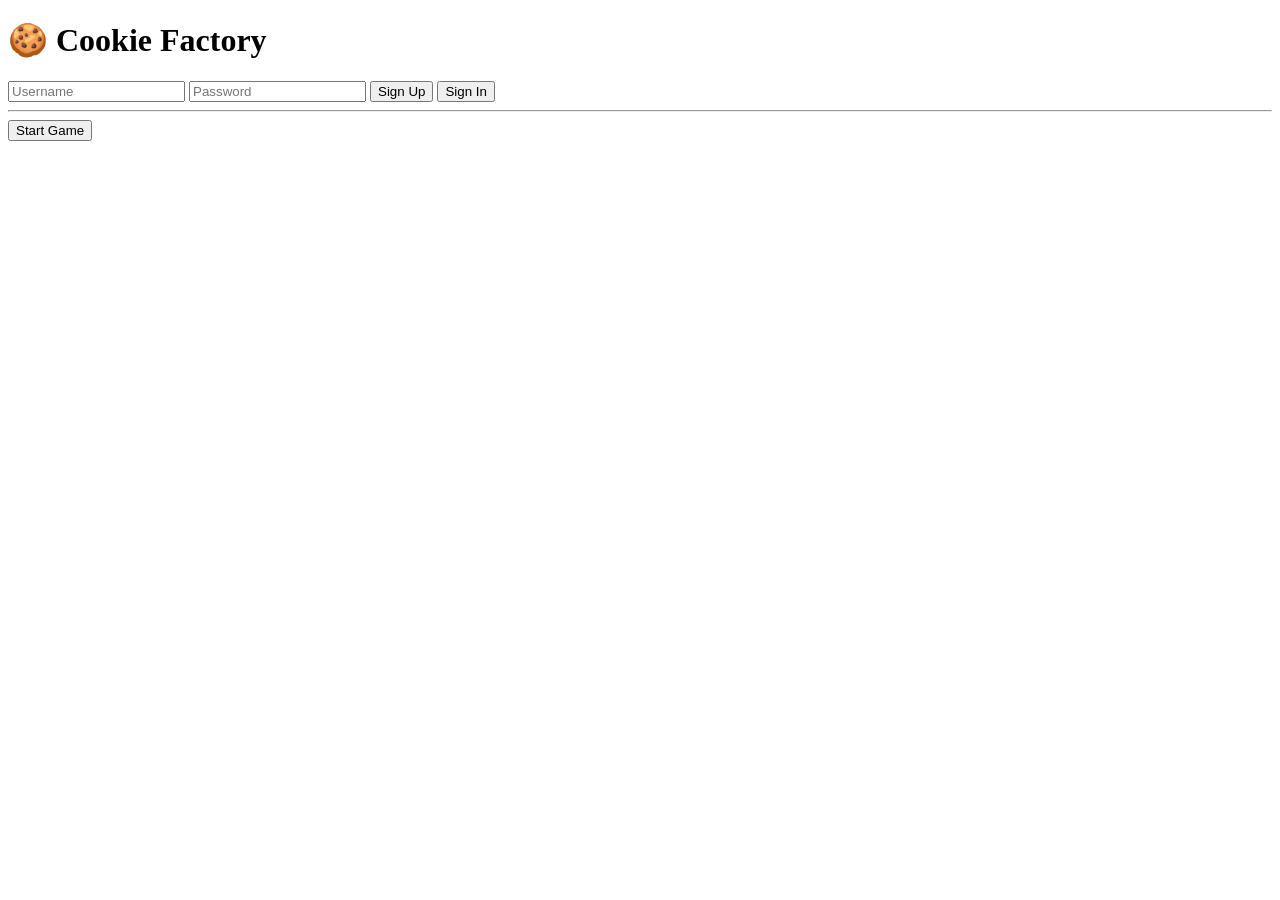
==== website/pages/index.html @ 87b2296f "added a favicon" ====
<!DOCTYPE html>
<html lang="en">
<head>
  <meta charset="UTF-8">
  <title>Cookie Factory</title>
  <link rel="stylesheet" href="style.css">
</head>
<body>

  <div class="container">
    <h1>🍪 Cookie Factory</h1>

    <input id="username" type="text" placeholder="Username">
    <input id="password" type="password" placeholder="Password">

    <button id="signupBtn">Sign Up</button>
    <button id="signinBtn">Sign In</button>

    <hr>

    <button id="startBtn">Start Game</button>
  </div>

  <script src="auth.js"></script>
</body>
</html>
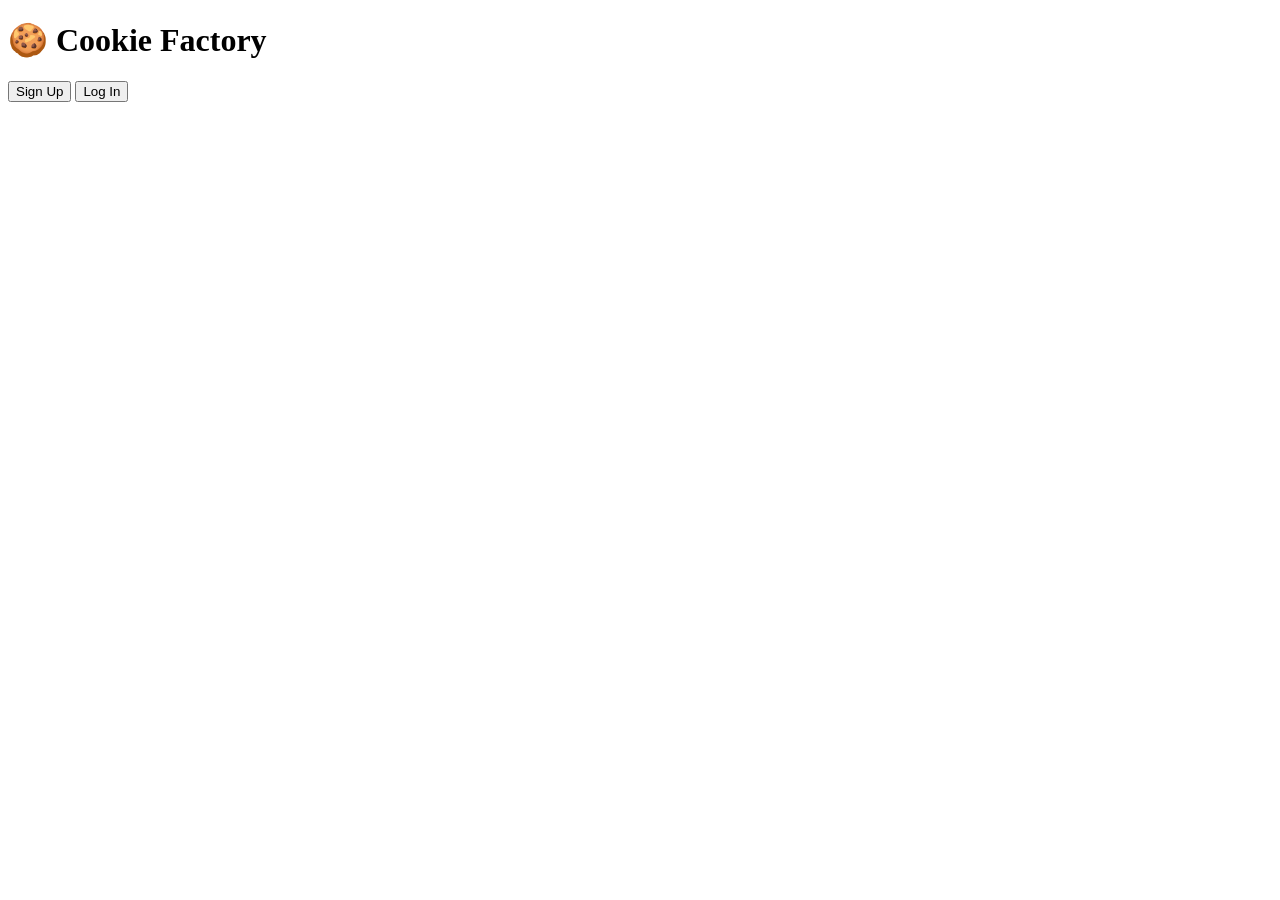
==== commit bbd44635: "changed buttons ids" ====
--- a/website/pages/index.html
+++ b/website/pages/index.html
@@ -10,17 +10,11 @@
   <div class="container">
     <h1>🍪 Cookie Factory</h1>
 
-    <input id="username" type="text" placeholder="Username">
-    <input id="password" type="password" placeholder="Password">
+    <button id="goSignUp">Sign Up</button>
+    <button id="goLogIn">Log In</button>
 
-    <button id="signupBtn">Sign Up</button>
-    <button id="signinBtn">Sign In</button>
-
-    <hr>
-
-    <button id="startBtn">Start Game</button>
   </div>
 
-  <script src="auth.js"></script>
+  <script src="index.js"></script>
 </body>
 </html>
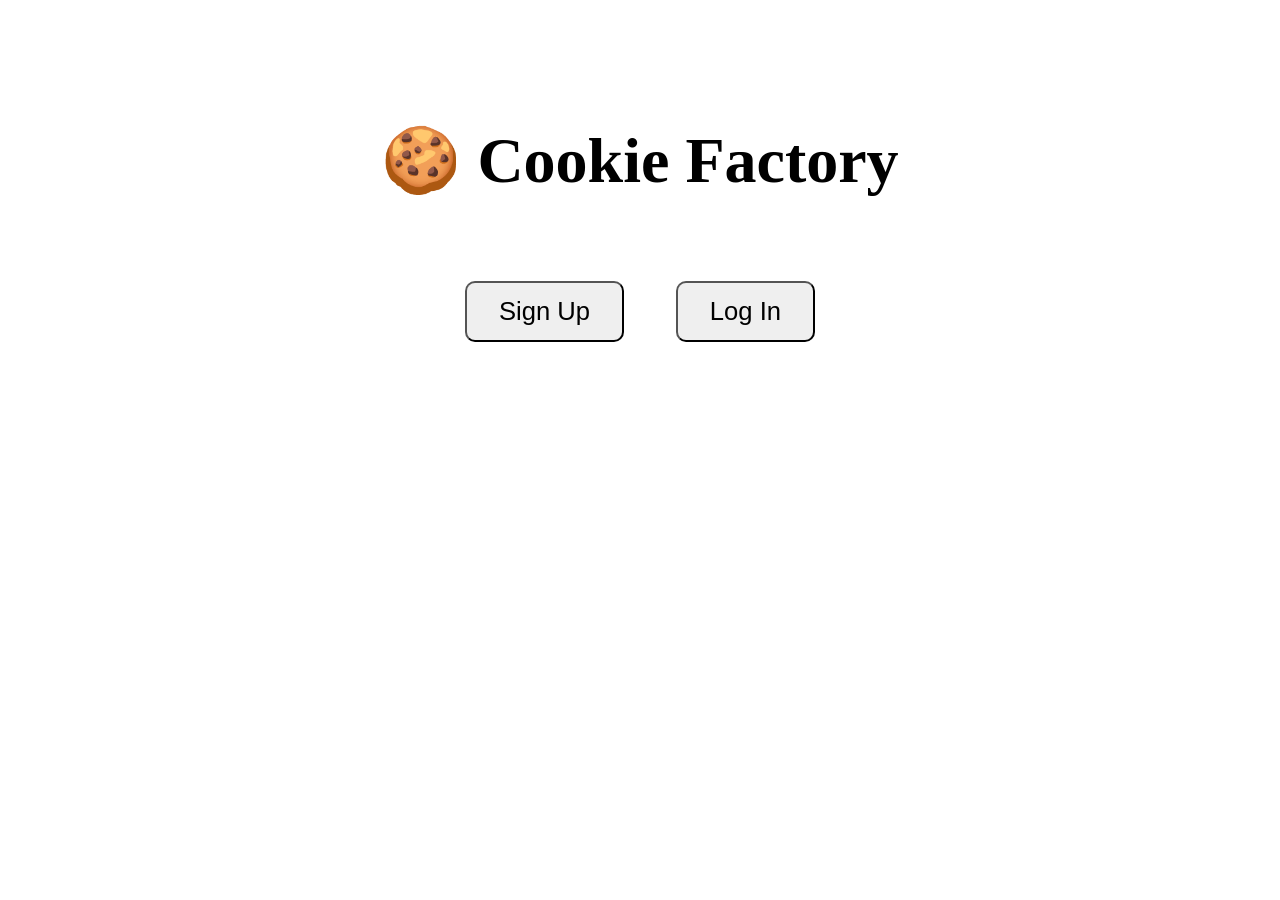
==== commit e5002bce: "Changes" ====
--- a/website/pages/index.html
+++ b/website/pages/index.html
@@ -2,18 +2,20 @@
 <html lang="en">
 <head>
   <meta charset="UTF-8">
-  <title>Cookie Factory</title>
-  <link rel="stylesheet" href="style.css">
+  <title>Home</title>
+  <link rel="stylesheet" href="index.css">
 </head>
 <body>
 
   <div class="container">
-    <h1>🍪 Cookie Factory</h1>
+  <h1 id="Factory">🍪 Cookie Factory</h1>
 
+  <div class="button-row">
     <button id="goSignUp">Sign Up</button>
     <button id="goLogIn">Log In</button>
+  </div>
+</div>
 
-  </div>
 
   <script src="index.js"></script>
 </body>
--- a/website/pages/index.css
+++ b/website/pages/index.css
@@ -0,0 +1,42 @@
+/* Main container centered */
+body {
+  background-image: url("Cookies.jpg"); /* or .jpg */
+  background-size: cover;       /* fills the whole screen */
+  background-position: center;  /* centers the image */
+  background-repeat: no-repeat; /* prevents tiling */
+  margin: 0;
+  padding: 0;
+}
+
+.container {
+  display: flex;
+  flex-direction: column;
+  align-items: center;
+  text-align: center;
+  gap: 40px;
+  margin-top: 80px;
+}
+
+/* Big title */
+#Factory {
+  font-size: 4rem;
+  font-weight: bold;
+  display: flex;
+  justify-content: center;
+  align-items: center;
+}
+
+/* Row for the buttons */
+.button-row {
+  width: 350px; /* controls spacing between left and right */
+  display: flex;
+  justify-content: space-between;
+}
+
+/* Bigger buttons */
+button {
+  font-size: 1.6rem;
+  padding: 14px 32px;
+  border-radius: 10px;
+  cursor: pointer;
+}
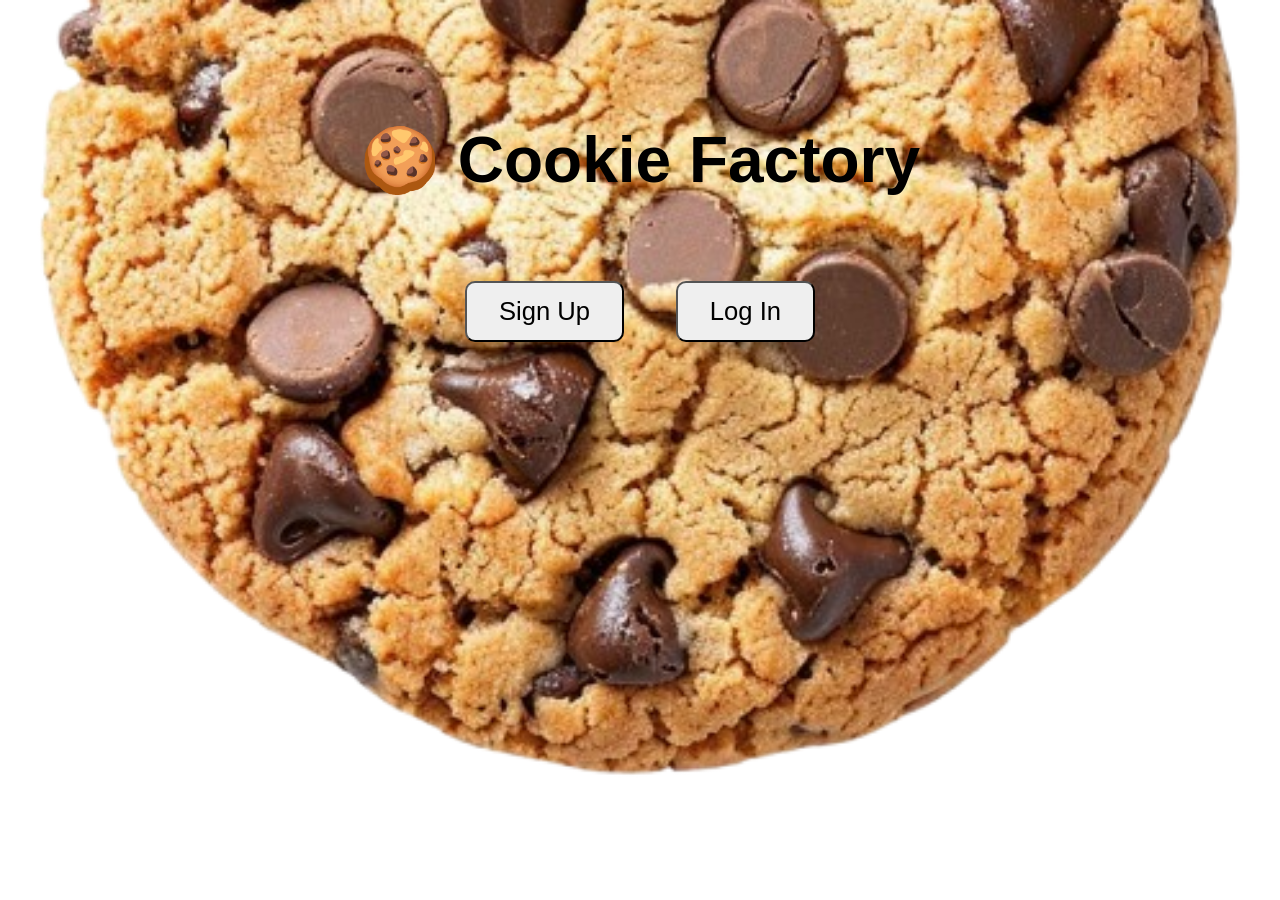
==== commit 985ce8ed: "too much let me sleep" ====
--- a/website/pages/index.html
+++ b/website/pages/index.html
@@ -1,22 +1,24 @@
 <!DOCTYPE html>
 <html lang="en">
+
 <head>
   <meta charset="UTF-8">
   <title>Home</title>
   <link rel="stylesheet" href="index.css">
 </head>
+
 <body>
 
   <div class="container">
-  <h1 id="Factory">🍪 Cookie Factory</h1>
+    <h1 id="Factory">🍪 Cookie Factory</h1>
 
-  <div class="button-row">
-    <button id="goSignUp">Sign Up</button>
-    <button id="goLogIn">Log In</button>
+    <div class="button-row">
+      <button id="goSignUp">Sign Up</button>
+      <button id="goLogIn">Log In</button>
+    </div>
   </div>
-</div>
 
+  <script type="module" src="index.js"></script>
+</body>
 
-  <script src="index.js"></script>
-</body>
-</html>
+</html>
--- a/website/pages/index.css
+++ b/website/pages/index.css
@@ -1,11 +1,11 @@
-/* Main container centered */
 body {
-  background-image: url("Cookies.jpg"); /* or .jpg */
-  background-size: cover;       /* fills the whole screen */
-  background-position: center;  /* centers the image */
-  background-repeat: no-repeat; /* prevents tiling */
+  background-image: url("Cookie.png");
+  background-size: cover;
+  background-position: center;
+  background-repeat: no-repeat;
   margin: 0;
   padding: 0;
+  font-family: sans-serif;
 }
 
 .container {
@@ -17,26 +17,20 @@
   margin-top: 80px;
 }
 
-/* Big title */
 #Factory {
   font-size: 4rem;
   font-weight: bold;
-  display: flex;
-  justify-content: center;
-  align-items: center;
 }
 
-/* Row for the buttons */
 .button-row {
-  width: 350px; /* controls spacing between left and right */
+  width: 350px;
   display: flex;
   justify-content: space-between;
 }
 
-/* Bigger buttons */
 button {
   font-size: 1.6rem;
   padding: 14px 32px;
   border-radius: 10px;
   cursor: pointer;
-}
+}
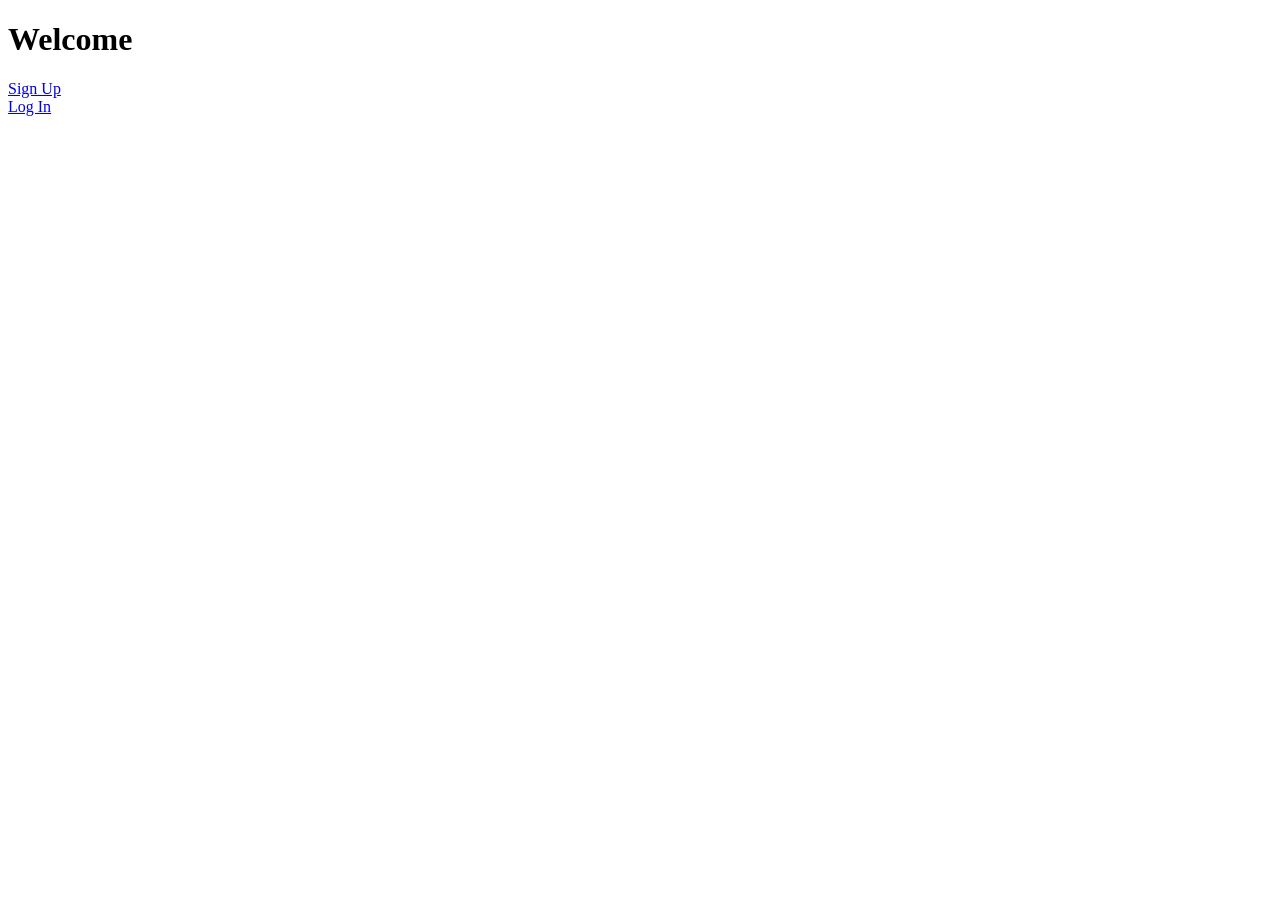
==== commit f5ca94b6: "ui" ====
--- a/website/pages/index.html
+++ b/website/pages/index.html
@@ -1,24 +1,14 @@
 <!DOCTYPE html>
-<html lang="en">
+<html>
+  <head>
+    <meta charset="UTF-8">
+    <title>Home</title>
+  </head>
 
-<head>
-  <meta charset="UTF-8">
-  <title>Home</title>
-  <link rel="stylesheet" href="index.css">
-</head>
+  <body>
+    <h1>Welcome</h1>
 
-<body>
-
-  <div class="container">
-    <h1 id="Factory">🍪 Cookie Factory</h1>
-
-    <div class="button-row">
-      <button id="goSignUp">Sign Up</button>
-      <button id="goLogIn">Log In</button>
-    </div>
-  </div>
-
-  <script type="module" src="index.js"></script>
-</body>
-
-</html>+    <a href="signup.html">Sign Up</a><br>
+    <a href="login.html">Log In</a><br>
+  </body>
+</html>
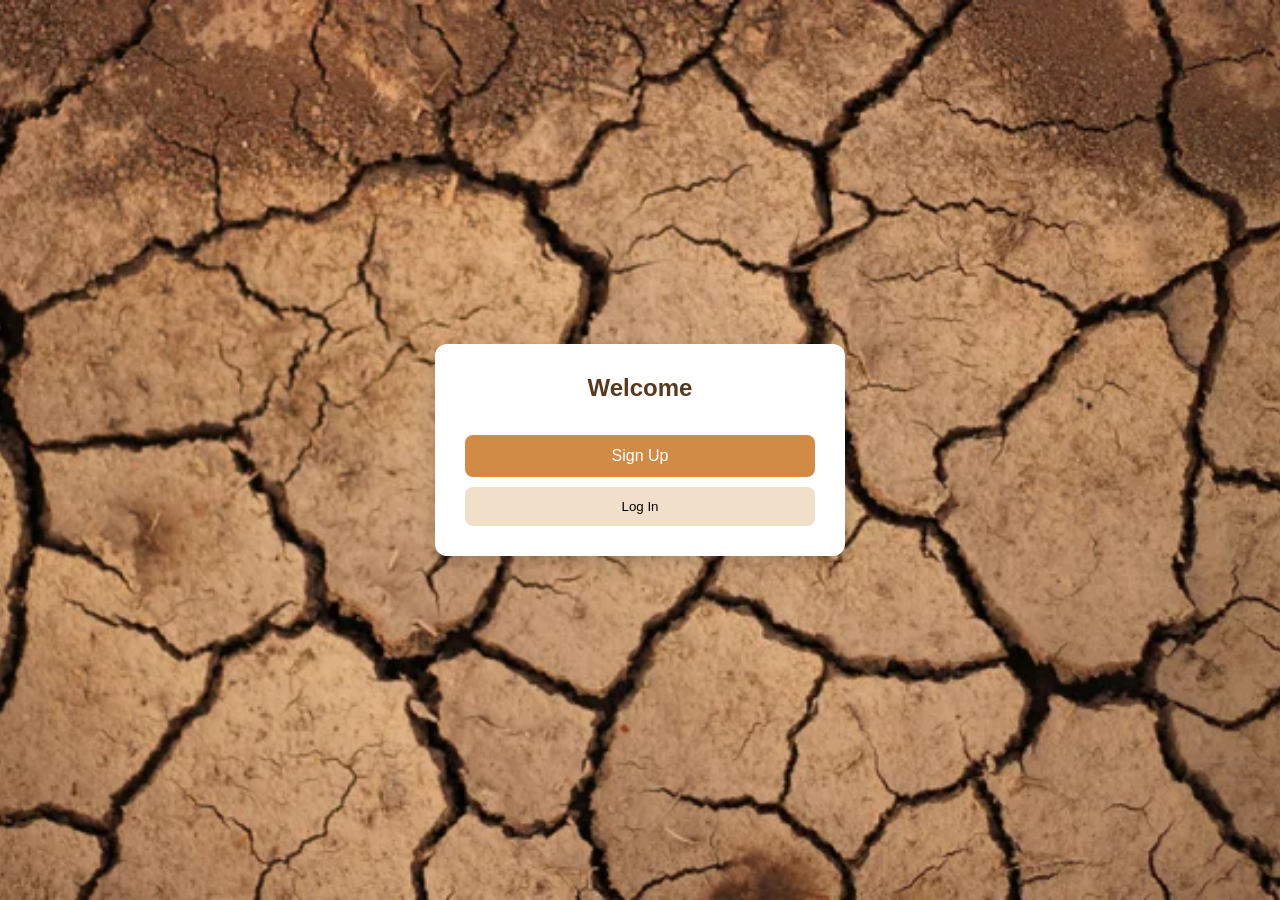
==== commit e5c7d2a5: "some changes" ====
--- a/website/pages/index.html
+++ b/website/pages/index.html
@@ -3,12 +3,20 @@
   <head>
     <meta charset="UTF-8">
     <title>Home</title>
+    <link rel="stylesheet" href="../style.css">
   </head>
 
   <body>
-    <h1>Welcome</h1>
+    <div id="boxDiv">
+      <h2>Welcome</h2>
 
-    <a href="signup.html">Sign Up</a><br>
-    <a href="login.html">Log In</a><br>
+      <button onclick="location.href='signup.html'" id="submitButton">
+        Sign Up
+      </button>
+
+      <button onclick="location.href='login.html'" class="secondary">
+        Log In
+      </button>
+    </div>
   </body>
 </html>
--- a/website/style.css
+++ b/website/style.css
@@ -0,0 +1,101 @@
+/* Cookie-themed background */
+body {
+  margin: 0;
+  height: 100vh;
+  display: flex;
+  justify-content: center;
+  align-items: center;
+
+  background: url("cookie-background.jpg"), #f3d7b6;
+  background-size: cover;
+  background-position: center;
+  font-family: "Segoe UI", Arial, sans-serif;
+}
+
+
+/* Shared container for Log In + Sign Up */
+#boxDiv {
+  background: white;
+  padding: 30px;
+  border-radius: 12px;
+  box-shadow: 0 6px 20px rgba(0,0,0,0.2);
+  width: 350px;
+  display: flex;
+  flex-direction: column;
+}
+
+/* Titles */
+#boxDiv h1,
+#boxDiv h2 {
+  margin-top: 0;
+  text-align: center;
+  color: #5a3a1e;
+}
+
+/* Labels */
+#boxDiv label {
+  margin-top: 10px;
+  font-weight: 600;
+  color: #5a3a1e;
+}
+
+/* Inputs — FIXED */
+#boxDiv input {
+  width: 80%;          /* shorter input bar */
+  align-self: center;  /* centers the input */
+  padding: 10px;
+  margin-top: 6px;
+  border: 2px solid #d8b48a;
+  border-radius: 8px;
+  background: #fffaf3;
+  font-size: 15px;
+}
+
+#boxDiv input:focus {
+  border-color: #b5835a;
+  background: #fff3e0;
+  outline: none;
+}
+
+/* Primary button */
+#submitButton {
+  width: 100%;
+  padding: 12px;
+  margin-top: 14px;
+  background: #d28b47;
+  color: white;
+  border: none;
+  border-radius: 8px;
+  font-size: 16px;
+  cursor: pointer;
+}
+
+#submitButton:hover {
+  background: #b8743a;
+}
+
+/* Secondary button (Return) */
+.secondary,
+#LoginReturnButton {
+  width: 100%;
+  padding: 12px;
+  margin-top: 10px;
+  background: #f0e0c9;
+  border: none;
+  border-radius: 8px;
+  cursor: pointer;
+}
+
+.secondary:hover,
+#LoginReturnButton:hover {
+  background: #e2d1b8;
+}
+
+/* Error message */
+#errorDiv {
+  color: #b91c1c;
+  min-height: 20px;
+  margin-top: 10px;
+  text-align: center;
+}
+
